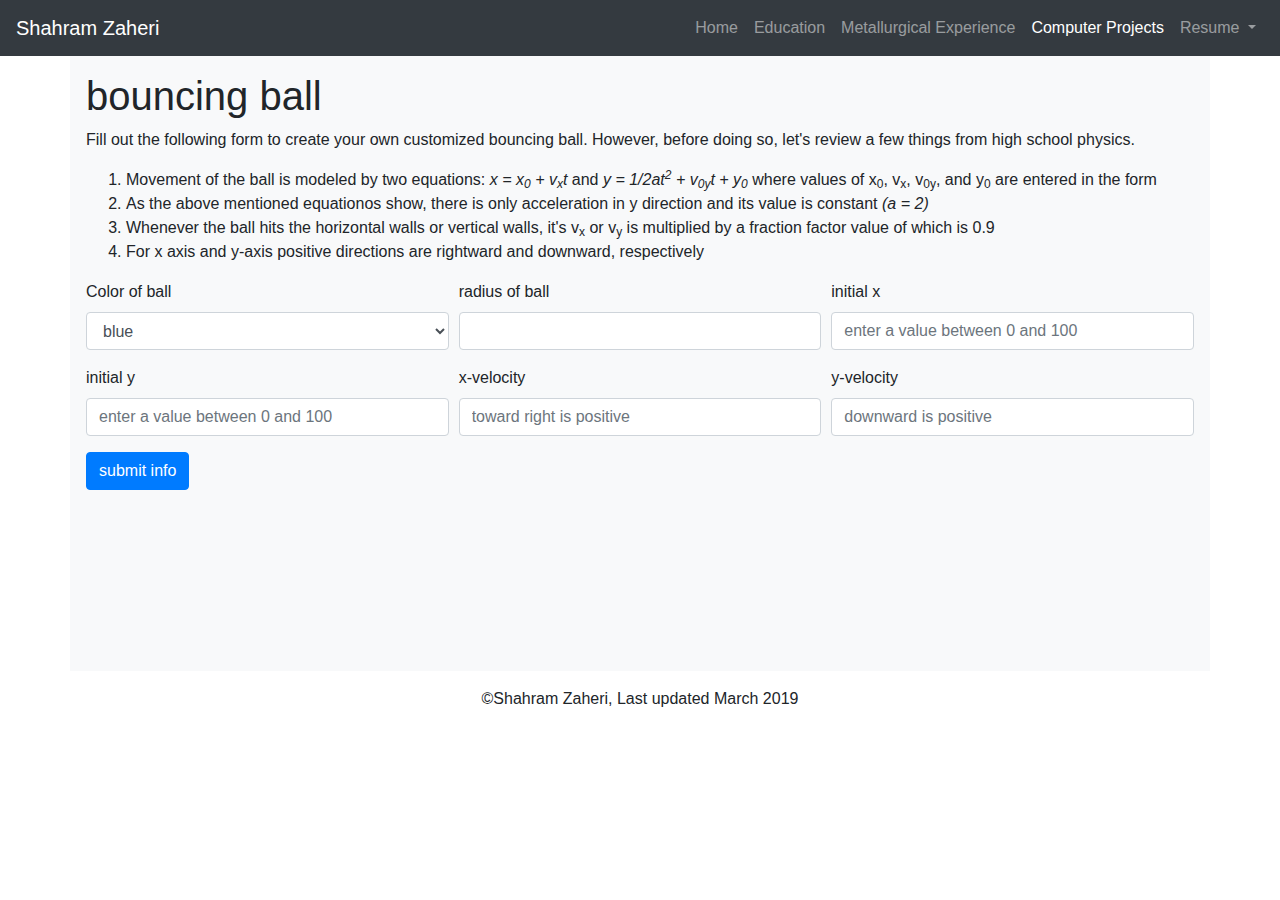
==== bouncing_ball.html @ 389e9bf2 "updated at Sep. 2019" ====
<!DOCTYPE html>
<html lang="en">
    <head>
        <title> bouncing ball</title>
        <meta charset="utf-8">
        <meta name="viewport" content="width=device-width, initial-scale=1.0">
        <meta name="viewport" content="width=device-width, initial-scale=1, shrink-to-fit=no">
        <link href="css/final_project.css" rel="stylesheet">
        <link rel="stylesheet" href="https://stackpath.bootstrapcdn.com/bootstrap/4.3.1/css/bootstrap.min.css" integrity="sha384-ggOyR0iXCbMQv3Xipma34MD+dH/1fQ784/j6cY/iJTQUOhcWr7x9JvoRxT2MZw1T" crossorigin="anonymous">
    
    </head>
    
    <body onload="make_court()">
        
        <nav class="navbar navbar-expand-lg navbar-dark bg-dark">
            <a class="navbar-brand" href="#">Shahram Zaheri</a>
            <button class="navbar-toggler" type="button" data-toggle="collapse" data-target="#navbarNavDropdown" aria-controls="navbarNavDropdown" aria-expanded="false" aria-label="Toggle navigation">
                <span class="navbar-toggler-icon"></span>
            </button>
                <div class="collapse navbar-collapse" id="navbarNavDropdown">
                    <ul class="navbar-nav ml-auto">
                        <li class="nav-item">
                            <a class="nav-link" href="index.html">Home <span class="sr-only">(current)</span></a>
                        </li>
                        <li class="nav-item">
                            <a class="nav-link" href="education.html">Education</a>
                        </li>
                        <li class="nav-item ">
                            <a class="nav-link" href="metallurgical%20experience.html">Metallurgical Experience</a>
                        </li>
                        <li class="nav-item active">
                            <a class="nav-link" href="computer_projects.html">Computer Projects</a>
                        </li>
                        
                        <li class="nav-item dropdown">
                            <a class="nav-link dropdown-toggle" href="#" id="navbarDropdownMenuLink2" role="button" data-toggle="dropdown" aria-haspopup="true" aria-expanded="false">
                            Resume
                            </a>
                            <div class="dropdown-menu" aria-labelledby="navbarDropdownMenuLink">
                                <a class="dropdown-item" href="resume.html">Metallurgist</a>
                                <a class="dropdown-item" href="resume_computer_engineer.html">Computer Engineer</a>
                                
                            </div>
                        </li>
                        
                    </ul>
                </div>
        </nav>
        <div class="container m-auto p-3 bg-light overflow-auto">
            <h1> bouncing ball</h1>
            <p> Fill out the following form to create your own customized bouncing ball. However, before doing so, let's review a few things from high school physics.</p>
            <ol>
                <li>Movement of the ball is modeled by two equations:
                    <em> x = x<sub>0</sub> + v<sub>x</sub>t</em> and <em> y = 1/2at<sup>2</sup> + v<sub>0y</sub>t + y<sub>0</sub></em> where values of x<sub>0</sub>, v<sub>x</sub>, v<sub>0y</sub>, and y<sub>0</sub> are entered in the form
                </li>
                <li>As the above mentioned equationos show, there is only acceleration in y direction and its value is constant <em> (a = 2) </em></li>
                <li> Whenever the ball hits the horizontal walls or vertical walls, it's v<sub>x</sub> or v<sub>y</sub> is multiplied by a fraction factor value of which is 0.9</li>
                <li> For x axis and y-axis positive directions are rightward and downward, respectively</li>
            </ol>
            
            <form>
              <div class="form-row">
                <div class="form-group col-md-4">
                <label for="ball_color">Color of ball</label>
                <select id="ball_color" class="form-control">
                    <option selected>blue</option>
                    <option>green</option>
                    <option>red</option>
                  </select>
                </div>
                <div class="form-group col-md-4">
                    <label for="ball_radius">radius of ball</label>
                    <input type="number" class="form-control" id="ball_radius" placeholder="">
                </div>
                <div class="form-group col-md-4">
                    <label for="initial_x">initial x</label>
                    <input type="number" class="form-control" id="initial_x" placeholder="enter a value between 0 and 100">
                </div>
                <div class="form-group col-md-4">
                    <label for="initial_y">initial y</label>
                    <input type="number" class="form-control" id="initial_y" placeholder="enter a value between 0 and 100">
                </div>
                <div class="form-group col-md-4">
                    <label for="x-velocity">x-velocity</label>
                    <input type="number" class="form-control" id="x-velocity" placeholder="toward right is positive">
                </div>
                <div class="form-group col-md-4">
                    <label for="y-velocity">y-velocity</label>
                    <input type="number" class="form-control" id="y-velocity" placeholder="downward is positive">
                </div>
                 
              </div>
              <button type="button" class="btn btn-primary mb-2" onclick="start_ball()"> submit info</button>
            </form>
            
                <canvas> </canvas>
        
        </div>
       <!-- Footer -->
        <footer>

            <div class="footer-copyright text-center py-3">©Shahram Zaheri, Last updated March 2019</div>
            <!-- Copyright -->

          </footer>
          <!-- Footer -->  
        
    <script src="https://code.jquery.com/jquery-3.3.1.slim.min.js" integrity="sha384-q8i/X+965DzO0rT7abK41JStQIAqVgRVzpbzo5smXKp4YfRvH+8abtTE1Pi6jizo" crossorigin="anonymous"></script>
    <script src="https://cdnjs.cloudflare.com/ajax/libs/popper.js/1.14.7/umd/popper.min.js" integrity="sha384-UO2eT0CpHqdSJQ6hJty5KVphtPhzWj9WO1clHTMGa3JDZwrnQq4sF86dIHNDz0W1" crossorigin="anonymous"></script>
    <script src="https://stackpath.bootstrapcdn.com/bootstrap/4.3.1/js/bootstrap.min.js" integrity="sha384-JjSmVgyd0p3pXB1rRibZUAYoIIy6OrQ6VrjIEaFf/nJGzIxFDsf4x0xIM+B07jRM" crossorigin="anonymous"></script>
     <script src="js/canvas.js"></script>
    </body>
    
</html>
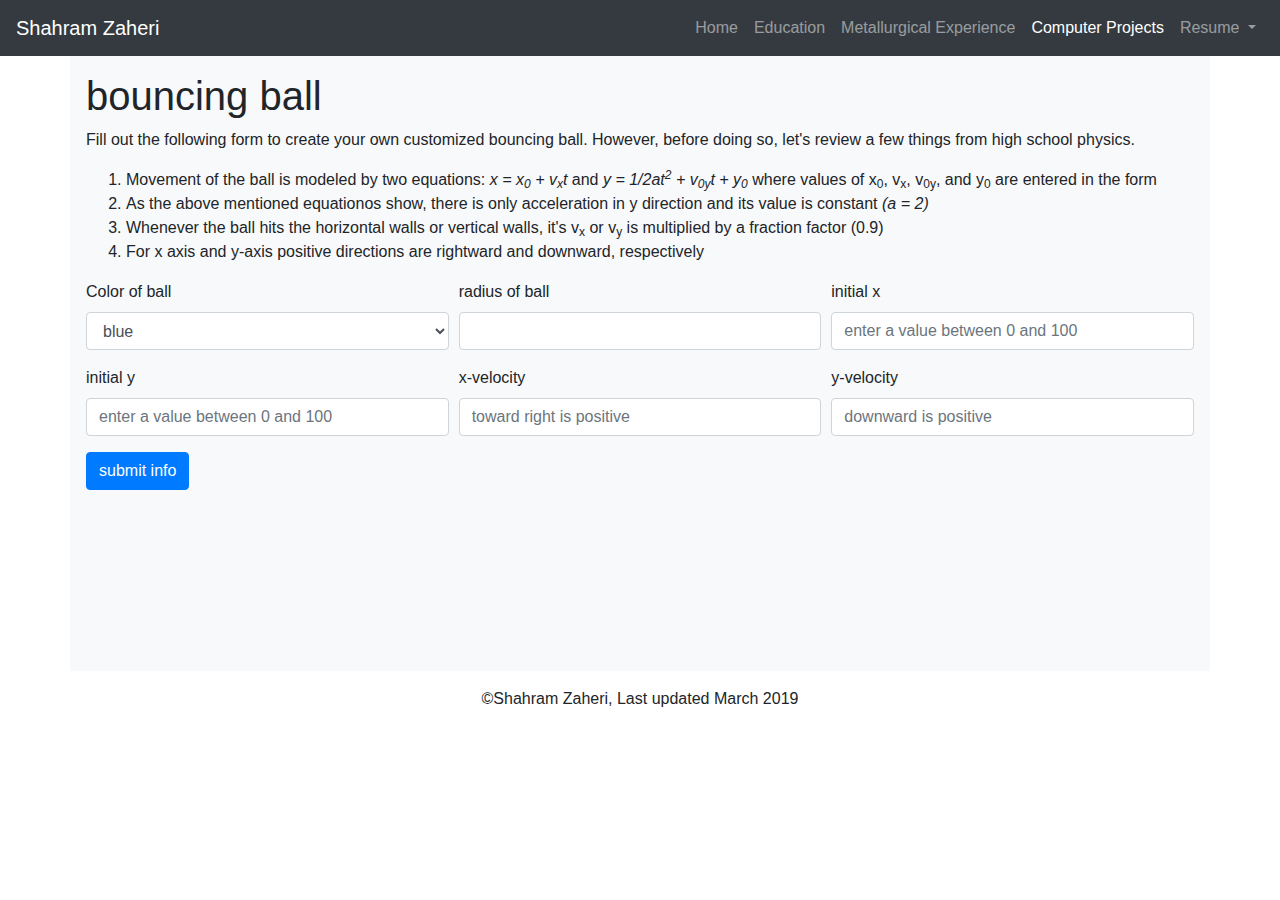
==== commit 28c6469d: "changed format of friction factor" ====
--- a/bouncing_ball.html
+++ b/bouncing_ball.html
@@ -54,7 +54,7 @@
                     <em> x = x<sub>0</sub> + v<sub>x</sub>t</em> and <em> y = 1/2at<sup>2</sup> + v<sub>0y</sub>t + y<sub>0</sub></em> where values of x<sub>0</sub>, v<sub>x</sub>, v<sub>0y</sub>, and y<sub>0</sub> are entered in the form
                 </li>
                 <li>As the above mentioned equationos show, there is only acceleration in y direction and its value is constant <em> (a = 2) </em></li>
-                <li> Whenever the ball hits the horizontal walls or vertical walls, it's v<sub>x</sub> or v<sub>y</sub> is multiplied by a fraction factor value of which is 0.9</li>
+                <li> Whenever the ball hits the horizontal walls or vertical walls, it's v<sub>x</sub> or v<sub>y</sub> is multiplied by a fraction factor (0.9) </li>
                 <li> For x axis and y-axis positive directions are rightward and downward, respectively</li>
             </ol>
             
